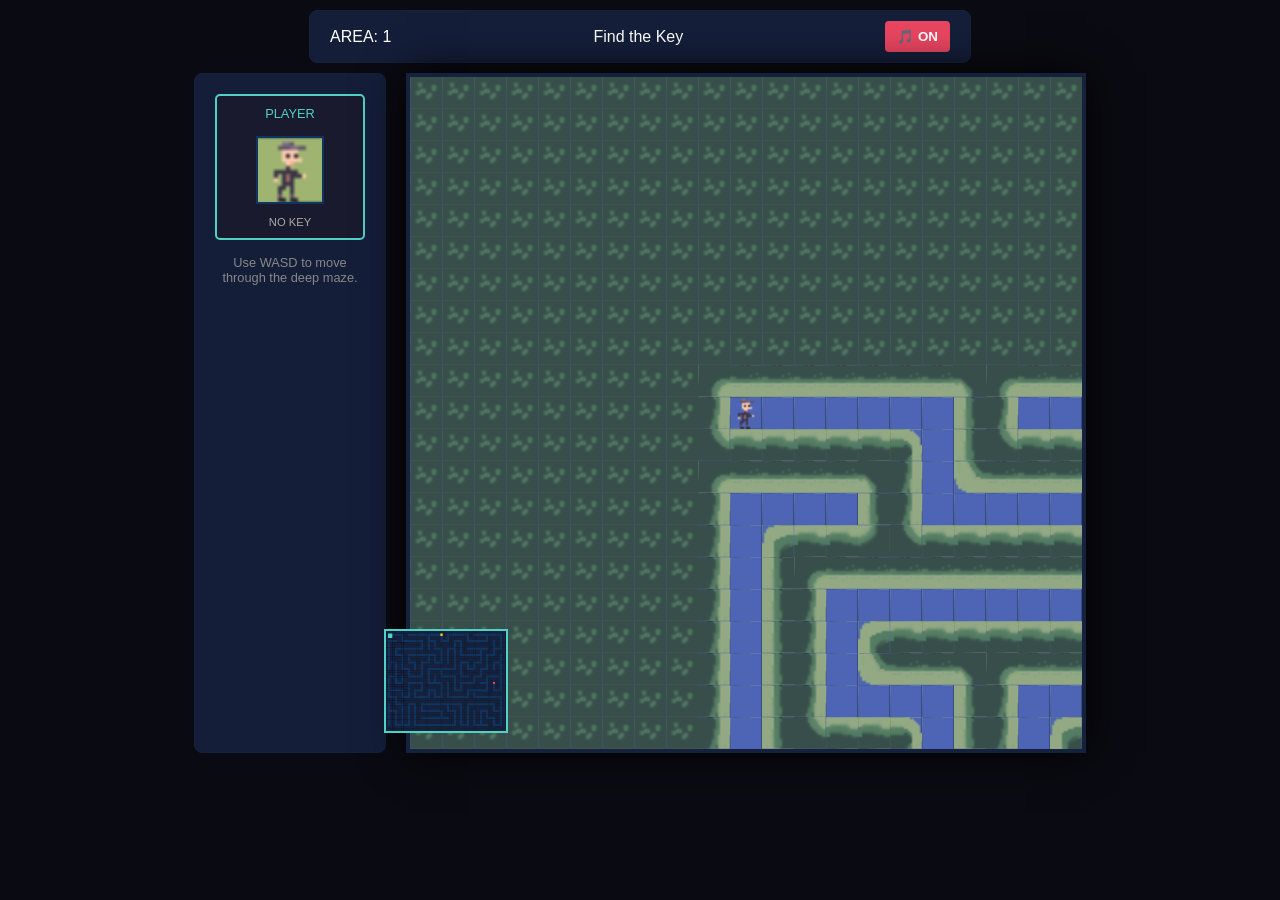
==== index.html @ c0e5c656 "Add files via upload" ====
<!DOCTYPE html>
<html lang="en">
<head>
    <meta charset="UTF-8">
    <meta name="viewport" content="width=device-width, initial-scale=1.0">
    <title>Maze Stalker: Character Status</title>
    <style>
        body { 
            background: #0a0a12; color: white; font-family: 'Segoe UI', sans-serif; 
            display: flex; flex-direction: column; align-items: center; margin: 0; overflow: hidden; 
        }
        #game-container { position: relative; margin-top: 10px; display: flex; gap: 20px; }
        
        /* Side Panel for Stats and Player Icon */
        .side-panel {
            display: flex; flex-direction: column; gap: 15px;
            background: rgba(22, 33, 62, 0.9); padding: 20px;
            border-radius: 8px; border: 1px solid #16213e; width: 150px;
        }

        .player-card {
            text-align: center; background: #1a1a2e; padding: 10px;
            border: 2px solid #4fd1c5; border-radius: 5px;
        }

        #playerIconCanvas {
            background: #9fb471; image-rendering: pixelated;
            border: 2px solid #0f3460; margin-top: 10px;
        }

        canvas#gameCanvas { 
            border: 4px solid #16213e; background-color: #000; 
            image-rendering: pixelated; box-shadow: 0 0 40px rgba(0,0,0,0.9); 
        }

        #minimap {
            position: absolute; bottom: 20px; left: 190px; /* Adjusted for side panel */
            width: 120px; height: 100px; border: 2px solid #4fd1c5;
            background: rgba(0,0,0,0.7); image-rendering: pixelated;
        }

        .ui-top { 
            margin-top: 10px; background: rgba(22, 33, 62, 0.9); padding: 10px 20px; 
            border-radius: 8px; text-align: center; border: 1px solid #16213e; width: 620px;
            display: flex; justify-content: space-between; align-items: center;
        }

        #overlay {
            display: none; position: fixed; top: 0; left: 0; width: 100%; height: 100%;
            background: rgba(0,0,0,0.9); flex-direction: column; justify-content: center;
            align-items: center; z-index: 10;
        }
        
        button {
            padding: 8px 12px; cursor: pointer; background: #e94560; color: white; 
            border: none; border-radius: 4px; font-weight: bold;
        }
    </style>
</head>
<body>

    <div id="overlay">
        <h1 style="color: #4fd1c5;">AREA CLEARED</h1>
        <button onclick="nextLevel()">Next Area</button>
    </div>

    <div class="ui-top">
        <div id="levelDisplay">AREA: 1</div>
        <div id="status">Find the Key</div>
        <button id="muteBtn" onclick="toggleMute()">🎵 ON</button>
    </div>

    <div id="game-container">
        <div class="side-panel">
            <div class="player-card">
                <div style="font-size: 0.8em; margin-bottom: 5px; color: #4fd1c5;">PLAYER</div>
                <canvas id="playerIconCanvas" width="64" height="64"></canvas>
                <div id="keyStatus" style="font-size: 0.7em; margin-top: 8px; color: #aaa;">NO KEY</div>
            </div>
            <div style="font-size: 0.8em; color: #888; text-align: center;">
                Use WASD to move through the deep maze.
            </div>
        </div>

        <canvas id="gameCanvas"></canvas>
        <canvas id="minimap"></canvas>
    </div>

<script>
const canvas = document.getElementById('gameCanvas');
const ctx = canvas.getContext('2d');
const miniCanvas = document.getElementById('minimap');
const mctx = miniCanvas.getContext('2d');
const pIconCanvas = document.getElementById('playerIconCanvas');
const pctx = pIconCanvas.getContext('2d');

// --- 1. SETTINGS ---
const RADIUS = 10; 
const VIEW_SIZE = (RADIUS * 2) + 1; 
const TILE_SIZE = 32; 
canvas.width = VIEW_SIZE * TILE_SIZE;
canvas.height = VIEW_SIZE * TILE_SIZE;

const TILE_MAP = {
    PATH: [4, 1], Wall: [0, 1], Key: [1, 4], Enemy: [2, 2],
    Gate: { Closed: [1, 1], Open: [1, 2] },
    Player: { Empty: [2, 0], Key: [2, 1] },
    Wall_TL: [4, 0], Wall_T: [2, 4], Wall_TR: [1, 3], Wall_L: [3, 0], Wall_R: [3, 1],
    Wall_BL: [3, 2], Wall_B: [3, 3], Wall_BR: [3, 4], Wall_ITL: [0, 3], Wall_ITR: [0, 4],
    Wall_IBL: [0, 2], Wall_IBR: [1, 0]
};

// --- 2. AUDIO ---
const bgMusic = new Audio('adventure_ST.mp3');
bgMusic.loop = true;
let isMuted = false, musicStarted = false;

function toggleMute() {
    isMuted = !isMuted; bgMusic.muted = isMuted;
    document.getElementById('muteBtn').innerText = isMuted ? "🔇 OFF" : "🎵 ON";
}

// --- 3. GAME STATE ---
const GRID_W = 55, GRID_H = 43;
let currentLevel = 1, maze, player, enemy, isGameOver = false;
const tileset = new Image();
tileset.src = 'tileset.png'; 
tileset.onload = initGame;

function initGame() {
    maze = generateComplexMaze(GRID_W, GRID_H);
    player = { x: 1, y: 1, hasKey: false };
    enemy = { x: GRID_W-2, y: 1, dirX: 0, dirY: 1 };
    isGameOver = false;
    document.getElementById('overlay').style.display = 'none';
    document.getElementById('levelDisplay').innerText = `AREA: ${currentLevel}`;
    document.getElementById('status').innerText = "Find the Key";
    updatePlayerUI();
    render();
}

function nextLevel() { currentLevel++; initGame(); }

// --- 4. NEW: PLAYER ICON UI LOGIC ---
function updatePlayerUI() {
    pctx.clearRect(0, 0, pIconCanvas.width, pIconCanvas.height);
    const coords = player.hasKey ? TILE_MAP.Player.Key : TILE_MAP.Player.Empty;
    const statusText = document.getElementById('keyStatus');
    
    // Draw enlarged player icon
    pctx.drawImage(tileset, coords[1]*16, coords[0]*16, 16, 16, 0, 0, 64, 64);
    
    if(player.hasKey) {
        statusText.innerText = "KEY CARRIED";
        statusText.style.color = "#f9d423";
    } else {
        statusText.innerText = "NO KEY";
        statusText.style.color = "#aaa";
    }
}

// --- 5. GENERATOR (Procedural 2-thick) ---
function generateComplexMaze(w, h) {
    let m = Array.from({ length: h }, () => Array(w).fill(1));
    let stack = [{x: 1, y: 1}]; m[1][1] = 0;
    while (stack.length > 0) {
        let curr = stack[stack.length - 1];
        let dirs = [{x:0,y:-3,sx:0,sy:-1},{x:0,y:3,sx:0,sy:1},{x:-3,y:0,sx:-1,sy:0},{x:3,y:0,sx:1,sy:0}];
        let neighbors = dirs.map(d => ({x:curr.x+d.x, y:curr.y+d.y, sx:d.sx, sy:d.sy}))
                            .filter(n => n.x > 0 && n.x < w-1 && n.y > 0 && n.y < h-1 && m[n.y][n.x] === 1);
        if (neighbors.length > 0) {
            let n = neighbors[Math.floor(Math.random() * neighbors.length)];
            m[n.y][n.x] = 0; m[curr.y+n.sy][curr.x+n.sx] = 0; m[curr.y+(n.sy*2)][curr.x+(n.sx*2)] = 0;
            stack.push(n);
        } else stack.pop();
    }
    // Breadth-First Search for Furthest Gate
    let dists = Array.from({ length: h }, () => Array(w).fill(-1));
    let q = [{x: 1, y: 1, d: 0}]; dists[1][1] = 0;
    let maxD = 0, furthest = {x:1, y:1};
    while (q.length > 0) {
        let {x, y, d} = q.shift();
        if (d > maxD) { maxD = d; furthest = {x, y}; }
        for (let v of [{x:1,y:0},{x:-1,y:0},{x:0,y:1},{x:0,y:-1}]) {
            let nx = x + v.x, ny = y + v.y;
            if (ny >= 0 && ny < h && nx >= 0 && nx < w && m[ny][nx] === 0 && dists[ny][nx] === -1) {
                dists[ny][nx] = d + 1; q.push({x: nx, y: ny, d: d + 1});
            }
        }
    }
    m[furthest.y][furthest.x] = 2; // Gate
    let p = [];
    for(let y=1; y<h-1; y++) for(let x=1; x<w-1; x++) if(m[y][x]===0 && !(x===1 && y===1)) p.push({x,y});
    let kp = p[Math.floor(Math.random() * p.length)];
    m[kp.y][kp.x] = 3; // Key
    return m;
}

// --- 6. CORE RENDER ---
function render() {
    ctx.fillStyle = "#000";
    ctx.fillRect(0, 0, canvas.width, canvas.height);
    let startX = player.x - RADIUS, startY = player.y - RADIUS;

    for (let row = 0; row < VIEW_SIZE; row++) {
        for (let col = 0; col < VIEW_SIZE; col++) {
            let mapX = startX + col, mapY = startY + row;
            drawTile(TILE_MAP.PATH, col, row);
            if (mapX >= 0 && mapX < GRID_W && mapY >= 0 && mapY < GRID_H) {
                const val = maze[mapY][mapX];
                if (val === 1) drawTile(getWallTile(mapX, mapY), col, row);
                else if (val === 2) drawTile(TILE_MAP.Gate.Closed, col, row);
                else if (val === 3) drawTile(TILE_MAP.Key, col, row);
                else if (val === 4) drawTile(TILE_MAP.Gate.Open, col, row);
                if (enemy.x === mapX && enemy.y === mapY) drawTile(TILE_MAP.Enemy, col, row);
            } else drawTile(TILE_MAP.Wall, col, row);
        }
    }
    drawTile(player.hasKey ? TILE_MAP.Player.Key : TILE_MAP.Player.Empty, RADIUS, RADIUS);
    drawMinimap();
}

function drawMinimap() {
    mctx.clearRect(0, 0, miniCanvas.width, miniCanvas.height);
    let sw = miniCanvas.width / GRID_W, sh = miniCanvas.height / GRID_H;
    for(let y=0; y<GRID_H; y++) {
        for(let x=0; x<GRID_W; x++) {
            if(maze[y][x] === 1) mctx.fillStyle = "#16213e";
            else if(maze[y][x] === 2) mctx.fillStyle = "#e94560";
            else if(maze[y][x] === 3) mctx.fillStyle = "#f9d423";
            else mctx.fillStyle = "#0f3460";
            mctx.fillRect(x*sw, y*sh, sw, sh);
        }
    }
    mctx.fillStyle = "#4fd1c5";
    mctx.fillRect(player.x*sw, player.y*sh, sw*2, sh*2);
}

function drawTile(coords, sx, sy) {
    ctx.drawImage(tileset, coords[1]*16, coords[0]*16, 16, 16, sx*TILE_SIZE, sy*TILE_SIZE, TILE_SIZE, TILE_SIZE);
}

function getWallTile(x, y) {
    const isA = (tx, ty) => (tx >= 0 && tx < GRID_W && ty >= 0 && ty < GRID_H) ? maze[ty][tx] !== 1 : false;
    const N = isA(x, y-1), S = isA(x, y+1), W = isA(x-1, y), E = isA(x+1, y);
    const NW = isA(x-1, y-1), NE = isA(x+1, y-1), SW = isA(x-1, y+1), SE = isA(x+1, y+1);
    if (N && W && NW) return TILE_MAP.Wall_TL; if (N && E && NE) return TILE_MAP.Wall_TR;
    if (S && W && SW) return TILE_MAP.Wall_BL; if (S && E && SE) return TILE_MAP.Wall_BR;
    if (N) return TILE_MAP.Wall_T; if (S) return TILE_MAP.Wall_B;
    if (W) return TILE_MAP.Wall_L; if (E) return TILE_MAP.Wall_R;
    if (!N && !E && NE) return TILE_MAP.Wall_IBL; if (!N && !W && NW) return TILE_MAP.Wall_IBR; 
    if (!S && !E && SE) return TILE_MAP.Wall_ITL; if (!S && !W && SW) return TILE_MAP.Wall_ITR; 
    return TILE_MAP.Wall;
}

// --- 7. GAMEPLAY ---
window.addEventListener('keydown', (e) => {
    if (isGameOver) return;
    if (!musicStarted) { bgMusic.play(); musicStarted = true; }
    let nx = player.x, ny = player.y;
    const k = e.key.toLowerCase();
    if (k === 'w') ny--; else if (k === 's') ny++; else if (k === 'a') nx--; else if (k === 'd') nx++;
    if (ny < 0 || ny >= GRID_H || nx < 0 || nx >= GRID_W) return;
    const target = maze[ny][nx];
    if (target === 2 && player.hasKey) {
        maze[ny][nx] = 4; player.hasKey = false;
        isGameOver = true;
        document.getElementById('overlay').style.display = 'flex';
        updatePlayerUI();
    } else if (target !== 1 && target !== 2) {
        if (target === 3) { 
            player.hasKey = true; maze[ny][nx] = 0; 
            document.getElementById('status').innerText = "Key Obtained!";
            updatePlayerUI();
        }
        player.x = nx; player.y = ny;
        updateAI();
        if (player.x === enemy.x && player.y === enemy.y) location.reload();
        render();
    }
});

function updateAI() {
    let dx = player.x - enemy.x, dy = player.y - enemy.y;
    if (Math.random() < 0.3) {
        let mx = Math.sign(dx), my = Math.sign(dy);
        if (Math.abs(dx) > Math.abs(dy)) { if (maze[enemy.y][enemy.x + mx] === 0) enemy.x += mx; }
        else { if (maze[enemy.y + my][enemy.x] === 0) enemy.y += my; }
    }
}
</script>
</body>
</html>
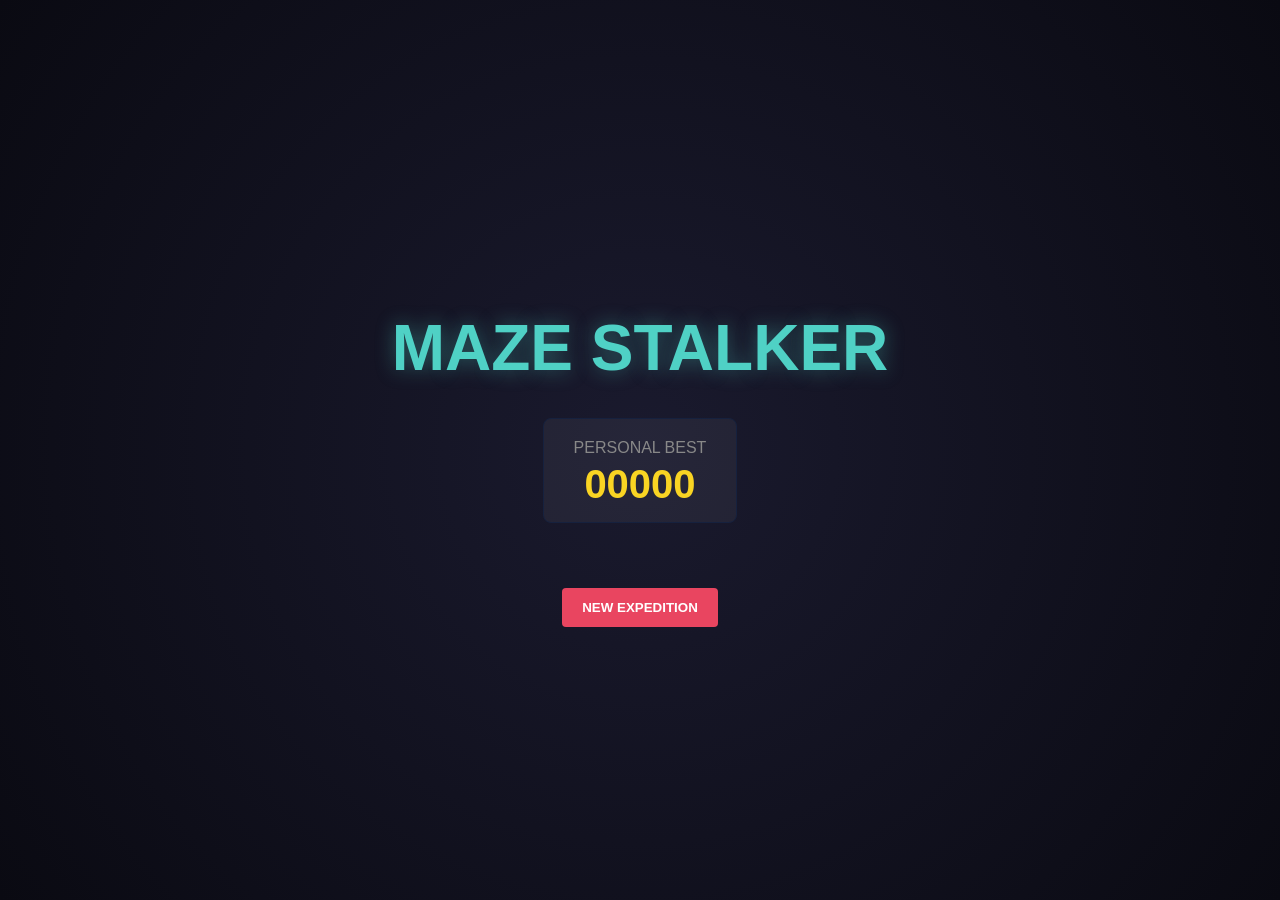
==== commit c75cfcef: "Add files via upload" ====
--- a/index.html
+++ b/index.html
@@ -3,90 +3,128 @@
 <head>
     <meta charset="UTF-8">
     <meta name="viewport" content="width=device-width, initial-scale=1.0">
-    <title>Maze Stalker: Character Status</title>
+    <title>Maze Stalker: The Expedition</title>
     <style>
         body { 
             background: #0a0a12; color: white; font-family: 'Segoe UI', sans-serif; 
             display: flex; flex-direction: column; align-items: center; margin: 0; overflow: hidden; 
         }
-        #game-container { position: relative; margin-top: 10px; display: flex; gap: 20px; }
+
+        /* Home & Overlay Styles */
+        .screen {
+            position: fixed; top: 0; left: 0; width: 100%; height: 100%;
+            background: radial-gradient(circle, #1a1a2e 0%, #0a0a12 100%);
+            display: flex; flex-direction: column; justify-content: center;
+            align-items: center; z-index: 20; text-align: center;
+        }
+
+        #game-interface { display: none; flex-direction: column; align-items: center; }
+
+        #game-container { position: relative; margin-top: 10px; display: flex; gap: 20px; align-items: flex-start; }
         
-        /* Side Panel for Stats and Player Icon */
         .side-panel {
             display: flex; flex-direction: column; gap: 15px;
-            background: rgba(22, 33, 62, 0.9); padding: 20px;
-            border-radius: 8px; border: 1px solid #16213e; width: 150px;
-        }
-
-        .player-card {
+            background: rgba(22, 33, 62, 0.95); padding: 20px;
+            border-radius: 8px; border: 1px solid #16213e; width: 160px;
+            box-shadow: 0 4px 15px rgba(0,0,0,0.5);
+        }
+
+        .panel-section {
             text-align: center; background: #1a1a2e; padding: 10px;
-            border: 2px solid #4fd1c5; border-radius: 5px;
-        }
+            border: 1px solid #0f3460; border-radius: 5px;
+        }
+
+        .section-label { font-size: 0.7em; color: #4fd1c5; letter-spacing: 1px; margin-bottom: 5px; font-weight: bold; }
 
         #playerIconCanvas {
             background: #9fb471; image-rendering: pixelated;
-            border: 2px solid #0f3460; margin-top: 10px;
-        }
-
-        canvas#gameCanvas { 
-            border: 4px solid #16213e; background-color: #000; 
-            image-rendering: pixelated; box-shadow: 0 0 40px rgba(0,0,0,0.9); 
-        }
-
-        #minimap {
-            position: absolute; bottom: 20px; left: 190px; /* Adjusted for side panel */
-            width: 120px; height: 100px; border: 2px solid #4fd1c5;
-            background: rgba(0,0,0,0.7); image-rendering: pixelated;
-        }
+            border: 2px solid #0f3460; border-radius: 3px;
+        }
+
+        #minimap { width: 140px; height: 110px; background: #000; border: 1px solid #4fd1c5; image-rendering: pixelated; display: block; }
+
+        canvas#gameCanvas { border: 4px solid #16213e; background-color: #000; image-rendering: pixelated; box-shadow: 0 0 40px rgba(0,0,0,1); }
 
         .ui-top { 
             margin-top: 10px; background: rgba(22, 33, 62, 0.9); padding: 10px 20px; 
-            border-radius: 8px; text-align: center; border: 1px solid #16213e; width: 620px;
+            border-radius: 8px; border: 1px solid #16213e; width: 850px;
             display: flex; justify-content: space-between; align-items: center;
         }
 
-        #overlay {
-            display: none; position: fixed; top: 0; left: 0; width: 100%; height: 100%;
-            background: rgba(0,0,0,0.9); flex-direction: column; justify-content: center;
-            align-items: center; z-index: 10;
-        }
-        
         button {
-            padding: 8px 12px; cursor: pointer; background: #e94560; color: white; 
-            border: none; border-radius: 4px; font-weight: bold;
-        }
+            padding: 12px 20px; cursor: pointer; background: #e94560; color: white; 
+            border: none; border-radius: 4px; font-weight: bold; transition: 0.2s; margin: 5px;
+        }
+        button:hover { background: #ff5d78; transform: scale(1.05); }
+        .btn-secondary { background: #0f3460; }
+
+        h1 { font-size: 4em; margin-bottom: 0.2em; color: #4fd1c5; text-shadow: 0 0 20px rgba(79, 209, 197, 0.4); }
+        .score-box { background: rgba(255,255,255,0.05); padding: 15px 30px; border-radius: 8px; margin: 20px; border: 1px solid #16213e; }
     </style>
 </head>
 <body>
 
-    <div id="overlay">
-        <h1 style="color: #4fd1c5;">AREA CLEARED</h1>
-        <button onclick="nextLevel()">Next Area</button>
+    <div id="homeScreen" class="screen">
+        <h1>MAZE STALKER</h1>
+        <div class="score-box">
+            <p style="margin: 5px 0; color: #888;">PERSONAL BEST</p>
+            <h2 id="bestScoreText" style="margin: 0; font-size: 2.5em; color: #f9d423;">00000</h2>
+        </div>
+        <div id="continueInfo" style="margin-bottom: 20px; color: #4fd1c5; height: 20px;"></div>
+        <div style="display: flex; gap: 10px;">
+            <button onclick="startNewGame()">NEW EXPEDITION</button>
+            <button id="continueBtn" class="btn-secondary" onclick="continueGame()" style="display: none;">CONTINUE RUN</button>
+        </div>
     </div>
 
-    <div class="ui-top">
-        <div id="levelDisplay">AREA: 1</div>
-        <div id="status">Find the Key</div>
-        <button id="muteBtn" onclick="toggleMute()">🎵 ON</button>
+    <div id="winOverlay" class="screen" style="display: none; background: rgba(0,0,0,0.9);">
+        <h1 style="color: #4fd1c5; font-size: 3em;">AREA CLEARED</h1>
+        <p id="scoreBreakdown" style="font-size: 1.2em; line-height: 1.6;"></p>
+        <div style="margin-top: 20px;">
+            <button onclick="nextLevel()">DESCEND DEEPER</button>
+            <button class="btn-secondary" onclick="saveAndExit()">SAVE & EXIT</button>
+        </div>
     </div>
 
-    <div id="game-container">
-        <div class="side-panel">
-            <div class="player-card">
-                <div style="font-size: 0.8em; margin-bottom: 5px; color: #4fd1c5;">PLAYER</div>
-                <canvas id="playerIconCanvas" width="64" height="64"></canvas>
-                <div id="keyStatus" style="font-size: 0.7em; margin-top: 8px; color: #aaa;">NO KEY</div>
+    <div id="deathOverlay" class="screen" style="display: none; background: rgba(0,0,0,0.95);">
+        <h1 style="color: #e94560; font-size: 3em;">ELIMINATED</h1>
+        <p style="color: #aaa;">Your progress has been reset.</p>
+        <button onclick="showHomeScreen()">RETURN TO MENU</button>
+    </div>
+
+    <div id="game-interface">
+        <div class="ui-top">
+            <div id="levelDisplay">FLOOR: 1</div>
+            <div id="timerDisplay">TIME: 05:00</div>
+            <div id="scoreDisplay">SCORE: 00000</div>
+            <button id="muteBtn" onclick="toggleMute()">🎵 Audio: ON</button>
+        </div>
+
+        <div id="game-container">
+            <div class="side-panel">
+                <div class="panel-section">
+                    <div class="section-label">CHARACTER</div>
+                    <canvas id="playerIconCanvas" width="64" height="64"></canvas>
+                    <div id="keyStatus" style="font-size: 0.7em; margin-top: 8px; color: #aaa;">UNARMED</div>
+                </div>
+
+                <div class="panel-section">
+                    <div class="section-label">RADAR</div>
+                    <canvas id="minimap" width="140" height="110"></canvas>
+                </div>
+                
+                <div class="panel-section">
+                    <div class="section-label">STATUS</div>
+                    <div id="status" style="font-size: 0.6em; color: #888;">Secure the key.</div>
+                </div>
             </div>
-            <div style="font-size: 0.8em; color: #888; text-align: center;">
-                Use WASD to move through the deep maze.
-            </div>
+
+            <canvas id="gameCanvas"></canvas>
         </div>
-
-        <canvas id="gameCanvas"></canvas>
-        <canvas id="minimap"></canvas>
     </div>
 
 <script>
+// --- CORE REFS ---
 const canvas = document.getElementById('gameCanvas');
 const ctx = canvas.getContext('2d');
 const miniCanvas = document.getElementById('minimap');
@@ -94,7 +132,7 @@
 const pIconCanvas = document.getElementById('playerIconCanvas');
 const pctx = pIconCanvas.getContext('2d');
 
-// --- 1. SETTINGS ---
+// --- 1. CONFIG (UNCHANGED) ---
 const RADIUS = 10; 
 const VIEW_SIZE = (RADIUS * 2) + 1; 
 const TILE_SIZE = 32; 
@@ -110,71 +148,170 @@
     Wall_IBL: [0, 2], Wall_IBR: [1, 0]
 };
 
-// --- 2. AUDIO ---
+// --- 2. AUDIO & PERSISTENT STATE ---
 const bgMusic = new Audio('adventure_ST.mp3');
 bgMusic.loop = true;
 let isMuted = false, musicStarted = false;
 
-function toggleMute() {
-    isMuted = !isMuted; bgMusic.muted = isMuted;
-    document.getElementById('muteBtn').innerText = isMuted ? "🔇 OFF" : "🎵 ON";
-}
-
-// --- 3. GAME STATE ---
+let currentLevel = 1;
+let totalScore = 0;
+let levelTime = 300;
+let timerInterval = null;
+
 const GRID_W = 55, GRID_H = 43;
-let currentLevel = 1, maze, player, enemy, isGameOver = false;
+let maze, player, enemy, isGameOver = true;
 const tileset = new Image();
 tileset.src = 'tileset.png'; 
-tileset.onload = initGame;
-
+
+tileset.onload = () => {
+    showHomeScreen();
+};
+
+// --- 3. ONBOARDING & STORAGE LOGIC ---
+function showHomeScreen() {
+    isGameOver = true;
+    clearInterval(timerInterval);
+    document.getElementById('homeScreen').style.display = 'flex';
+    document.getElementById('game-interface').style.display = 'none';
+    document.getElementById('winOverlay').style.display = 'none';
+    document.getElementById('deathOverlay').style.display = 'none';
+
+    // Top Score
+    const best = localStorage.getItem('maze_stalker_best') || 0;
+    document.getElementById('bestScoreText').innerText = best.toString().padStart(5, '0');
+
+    // Continue Check
+    const saved = localStorage.getItem('maze_stalker_save');
+    if (saved) {
+        const data = JSON.parse(saved);
+        document.getElementById('continueBtn').style.display = 'block';
+        document.getElementById('continueInfo').innerText = `Active Run: Floor ${data.level} | Score ${data.score}`;
+    } else {
+        document.getElementById('continueBtn').style.display = 'none';
+        document.getElementById('continueInfo').innerText = "";
+    }
+}
+
+function startNewGame() {
+    localStorage.removeItem('maze_stalker_save');
+    currentLevel = 1;
+    totalScore = 0;
+    initGame();
+}
+
+function continueGame() {
+    const saved = JSON.parse(localStorage.getItem('maze_stalker_save'));
+    currentLevel = saved.level;
+    totalScore = saved.score;
+    initGame();
+}
+
+function saveAndExit() {
+    // Save progress
+    localStorage.setItem('maze_stalker_save', JSON.stringify({
+        level: currentLevel,
+        score: totalScore
+    }));
+    showHomeScreen();
+}
+
+// --- 4. GAME CORE ---
 function initGame() {
+    clearInterval(timerInterval);
+    document.getElementById('homeScreen').style.display = 'none';
+    document.getElementById('winOverlay').style.display = 'none';
+    document.getElementById('deathOverlay').style.display = 'none';
+    document.getElementById('game-interface').style.display = 'flex';
+
     maze = generateComplexMaze(GRID_W, GRID_H);
     player = { x: 1, y: 1, hasKey: false };
     enemy = { x: GRID_W-2, y: 1, dirX: 0, dirY: 1 };
     isGameOver = false;
-    document.getElementById('overlay').style.display = 'none';
-    document.getElementById('levelDisplay').innerText = `AREA: ${currentLevel}`;
-    document.getElementById('status').innerText = "Find the Key";
+    levelTime = 300;
+    
+    document.getElementById('levelDisplay').innerText = `FLOOR: ${currentLevel}`;
+    document.getElementById('scoreDisplay').innerText = `SCORE: ${totalScore.toString().padStart(5, '0')}`;
+    document.getElementById('status').innerText = "Secure the key.";
+    
+    startTimer();
     updatePlayerUI();
     render();
 }
 
-function nextLevel() { currentLevel++; initGame(); }
-
-// --- 4. NEW: PLAYER ICON UI LOGIC ---
+function startTimer() {
+    timerInterval = setInterval(() => {
+        if (isGameOver) return;
+        levelTime--;
+        const mins = Math.floor(levelTime / 60);
+        const secs = levelTime % 60;
+        document.getElementById('timerDisplay').innerText = `TIME: ${mins.toString().padStart(2, '0')}:${secs.toString().padStart(2, '0')}`;
+        
+        if (levelTime <= 0) handleDeath();
+    }, 1000);
+}
+
+function nextLevel() { 
+    currentLevel++; 
+    // Auto-save progress so they can continue if they crash or exit next floor
+    localStorage.setItem('maze_stalker_save', JSON.stringify({
+        level: currentLevel,
+        score: totalScore
+    }));
+    initGame(); 
+}
+
+function handleDeath() {
+    isGameOver = true;
+    clearInterval(timerInterval);
+    
+    // Check for high score
+    const best = localStorage.getItem('maze_stalker_best') || 0;
+    if (totalScore > best) localStorage.setItem('maze_stalker_best', totalScore);
+    
+    // Wipe run save
+    localStorage.removeItem('maze_stalker_save');
+    document.getElementById('deathOverlay').style.display = 'flex';
+}
+
+function handleWin() {
+    isGameOver = true;
+    clearInterval(timerInterval);
+    
+    const timeBonus = levelTime * 10;
+    const floorScore = 1000 + timeBonus;
+    totalScore += floorScore;
+    
+    document.getElementById('scoreBreakdown').innerHTML = `Floor Bonus: <span class="stat-value">1000</span><br>Speed Bonus: <span class="stat-value">${timeBonus}</span><br>Current Run Score: <span class="stat-value">${totalScore}</span>`;
+    document.getElementById('winOverlay').style.display = 'flex';
+}
+
+// --- 5. TILESET LOGIC (UNCHANGED) ---
 function updatePlayerUI() {
-    pctx.clearRect(0, 0, pIconCanvas.width, pIconCanvas.height);
+    pctx.fillStyle = "#9fb471";
+    pctx.fillRect(0,0,64,64);
     const coords = player.hasKey ? TILE_MAP.Player.Key : TILE_MAP.Player.Empty;
+    pctx.drawImage(tileset, coords[1]*16, coords[0]*16, 16, 16, 0, 0, 64, 64);
     const statusText = document.getElementById('keyStatus');
-    
-    // Draw enlarged player icon
-    pctx.drawImage(tileset, coords[1]*16, coords[0]*16, 16, 16, 0, 0, 64, 64);
-    
-    if(player.hasKey) {
-        statusText.innerText = "KEY CARRIED";
-        statusText.style.color = "#f9d423";
-    } else {
-        statusText.innerText = "NO KEY";
-        statusText.style.color = "#aaa";
-    }
-}
-
-// --- 5. GENERATOR (Procedural 2-thick) ---
+    statusText.innerText = player.hasKey ? "KEY ACQUIRED" : "UNARMED";
+    statusText.style.color = player.hasKey ? "#f9d423" : "#aaa";
+}
+
 function generateComplexMaze(w, h) {
     let m = Array.from({ length: h }, () => Array(w).fill(1));
     let stack = [{x: 1, y: 1}]; m[1][1] = 0;
     while (stack.length > 0) {
         let curr = stack[stack.length - 1];
-        let dirs = [{x:0,y:-3,sx:0,sy:-1},{x:0,y:3,sx:0,sy:1},{x:-3,y:0,sx:-1,sy:0},{x:3,y:0,sx:1,sy:0}];
-        let neighbors = dirs.map(d => ({x:curr.x+d.x, y:curr.y+d.y, sx:d.sx, sy:d.sy}))
-                            .filter(n => n.x > 0 && n.x < w-1 && n.y > 0 && n.y < h-1 && m[n.y][n.x] === 1);
-        if (neighbors.length > 0) {
-            let n = neighbors[Math.floor(Math.random() * neighbors.length)];
-            m[n.y][n.x] = 0; m[curr.y+n.sy][curr.x+n.sx] = 0; m[curr.y+(n.sy*2)][curr.x+(n.sx*2)] = 0;
-            stack.push(n);
-        } else stack.pop();
-    }
-    // Breadth-First Search for Furthest Gate
+        let dirs = [{x:0,y:-3,sx:0,sy:-1},{x:0,y:3,sx:0,sy:1},{x:-3,y:0,sx:-1,sy:0},{x:3,y:0,sx:1,sy:0}].sort(() => Math.random() - 0.5);
+        let found = false;
+        for(let d of dirs) {
+            let nx = curr.x + d.x, ny = curr.y + d.y;
+            if (nx > 0 && nx < w-1 && ny > 0 && ny < h-1 && m[ny][nx] === 1) {
+                m[ny][nx] = 0; m[curr.y+d.sy][curr.x+d.sx] = 0; m[curr.y+(d.sy*2)][curr.x+(d.sx*2)] = 0;
+                stack.push({x: nx, y: ny}); found = true; break;
+            }
+        }
+        if (!found) stack.pop();
+    }
     let dists = Array.from({ length: h }, () => Array(w).fill(-1));
     let q = [{x: 1, y: 1, d: 0}]; dists[1][1] = 0;
     let maxD = 0, furthest = {x:1, y:1};
@@ -188,20 +325,17 @@
             }
         }
     }
-    m[furthest.y][furthest.x] = 2; // Gate
+    m[furthest.y][furthest.x] = 2;
     let p = [];
     for(let y=1; y<h-1; y++) for(let x=1; x<w-1; x++) if(m[y][x]===0 && !(x===1 && y===1)) p.push({x,y});
     let kp = p[Math.floor(Math.random() * p.length)];
-    m[kp.y][kp.x] = 3; // Key
+    m[kp.y][kp.x] = 3;
     return m;
 }
 
-// --- 6. CORE RENDER ---
 function render() {
-    ctx.fillStyle = "#000";
-    ctx.fillRect(0, 0, canvas.width, canvas.height);
+    ctx.fillStyle = "#000"; ctx.fillRect(0, 0, canvas.width, canvas.height);
     let startX = player.x - RADIUS, startY = player.y - RADIUS;
-
     for (let row = 0; row < VIEW_SIZE; row++) {
         for (let col = 0; col < VIEW_SIZE; col++) {
             let mapX = startX + col, mapY = startY + row;
@@ -221,19 +355,18 @@
 }
 
 function drawMinimap() {
-    mctx.clearRect(0, 0, miniCanvas.width, miniCanvas.height);
+    mctx.fillStyle = "#000"; mctx.fillRect(0, 0, miniCanvas.width, miniCanvas.height);
     let sw = miniCanvas.width / GRID_W, sh = miniCanvas.height / GRID_H;
     for(let y=0; y<GRID_H; y++) {
         for(let x=0; x<GRID_W; x++) {
             if(maze[y][x] === 1) mctx.fillStyle = "#16213e";
             else if(maze[y][x] === 2) mctx.fillStyle = "#e94560";
             else if(maze[y][x] === 3) mctx.fillStyle = "#f9d423";
-            else mctx.fillStyle = "#0f3460";
+            else mctx.fillStyle = "#222";
             mctx.fillRect(x*sw, y*sh, sw, sh);
         }
     }
-    mctx.fillStyle = "#4fd1c5";
-    mctx.fillRect(player.x*sw, player.y*sh, sw*2, sh*2);
+    mctx.fillStyle = "#4fd1c5"; mctx.fillRect(player.x*sw, player.y*sh, sw*2, sh*2);
 }
 
 function drawTile(coords, sx, sy) {
@@ -253,41 +386,50 @@
     return TILE_MAP.Wall;
 }
 
-// --- 7. GAMEPLAY ---
+// --- 6. INPUT ---
 window.addEventListener('keydown', (e) => {
     if (isGameOver) return;
     if (!musicStarted) { bgMusic.play(); musicStarted = true; }
     let nx = player.x, ny = player.y;
     const k = e.key.toLowerCase();
-    if (k === 'w') ny--; else if (k === 's') ny++; else if (k === 'a') nx--; else if (k === 'd') nx++;
+    if (k === 'w' || e.key === 'ArrowUp') ny--; 
+    else if (k === 's' || e.key === 'ArrowDown') ny++; 
+    else if (k === 'a' || e.key === 'ArrowLeft') nx--; 
+    else if (k === 'd' || e.key === 'ArrowRight') nx++;
+    
     if (ny < 0 || ny >= GRID_H || nx < 0 || nx >= GRID_W) return;
     const target = maze[ny][nx];
+    
     if (target === 2 && player.hasKey) {
         maze[ny][nx] = 4; player.hasKey = false;
-        isGameOver = true;
-        document.getElementById('overlay').style.display = 'flex';
+        handleWin();
         updatePlayerUI();
     } else if (target !== 1 && target !== 2) {
         if (target === 3) { 
             player.hasKey = true; maze[ny][nx] = 0; 
-            document.getElementById('status').innerText = "Key Obtained!";
+            document.getElementById('status').innerText = "Reach the Gate";
             updatePlayerUI();
         }
         player.x = nx; player.y = ny;
         updateAI();
-        if (player.x === enemy.x && player.y === enemy.y) location.reload();
+        if (player.x === enemy.x && player.y === enemy.y) handleDeath();
         render();
     }
 });
 
 function updateAI() {
     let dx = player.x - enemy.x, dy = player.y - enemy.y;
-    if (Math.random() < 0.3) {
+    if (Math.random() < 0.4) {
         let mx = Math.sign(dx), my = Math.sign(dy);
         if (Math.abs(dx) > Math.abs(dy)) { if (maze[enemy.y][enemy.x + mx] === 0) enemy.x += mx; }
         else { if (maze[enemy.y + my][enemy.x] === 0) enemy.y += my; }
     }
 }
+
+function toggleMute() {
+    isMuted = !isMuted; bgMusic.muted = isMuted;
+    document.getElementById('muteBtn').innerText = isMuted ? "🔇 Audio: OFF" : "🎵 Audio: ON";
+}
 </script>
 </body>
 </html>
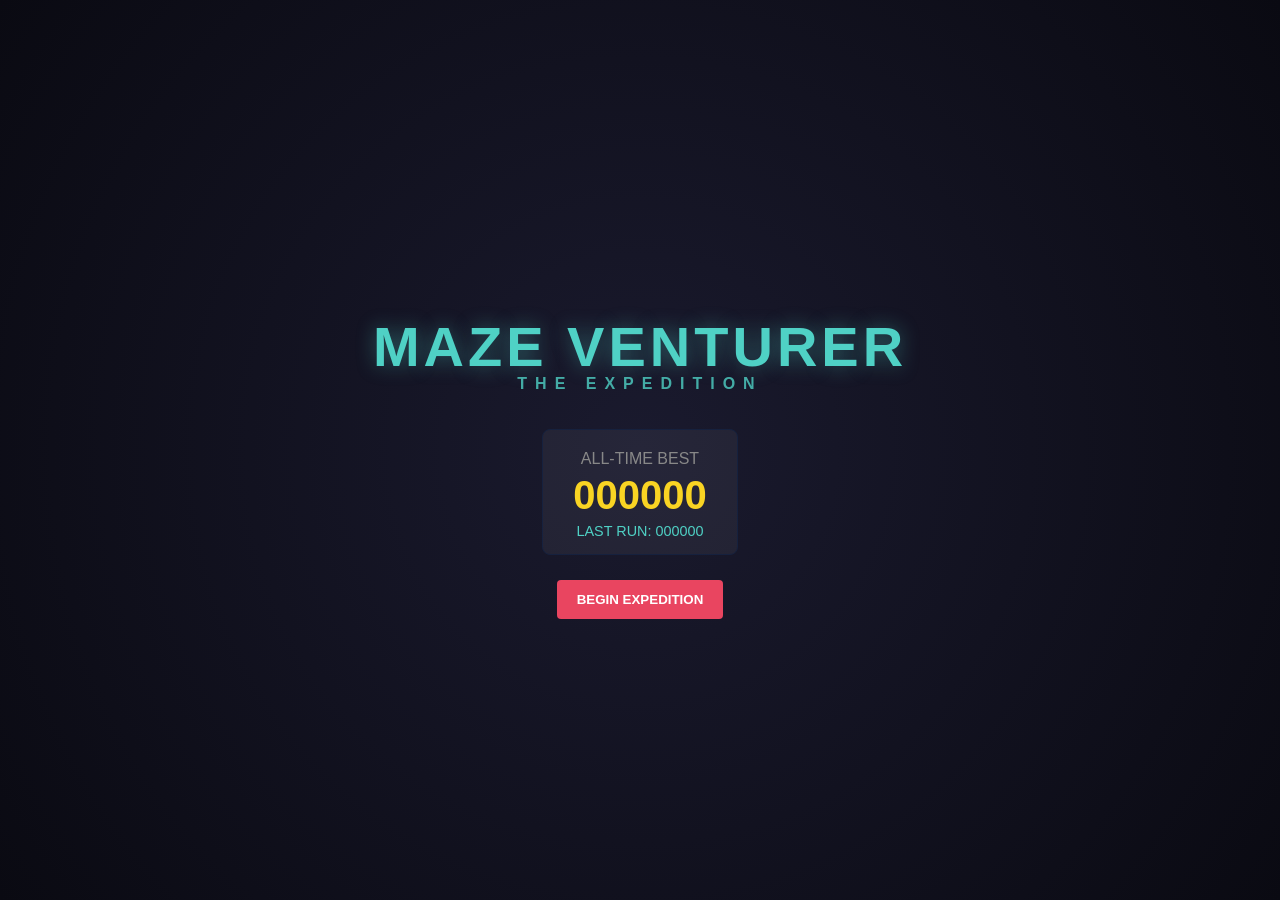
==== commit 3c7ded3b: "Add files via upload" ====
--- a/index.html
+++ b/index.html
@@ -3,433 +3,53 @@
 <head>
     <meta charset="UTF-8">
     <meta name="viewport" content="width=device-width, initial-scale=1.0">
-    <title>Maze Stalker: The Expedition</title>
-    <style>
-        body { 
-            background: #0a0a12; color: white; font-family: 'Segoe UI', sans-serif; 
-            display: flex; flex-direction: column; align-items: center; margin: 0; overflow: hidden; 
-        }
-
-        /* Home & Overlay Styles */
-        .screen {
-            position: fixed; top: 0; left: 0; width: 100%; height: 100%;
-            background: radial-gradient(circle, #1a1a2e 0%, #0a0a12 100%);
-            display: flex; flex-direction: column; justify-content: center;
-            align-items: center; z-index: 20; text-align: center;
-        }
-
-        #game-interface { display: none; flex-direction: column; align-items: center; }
-
-        #game-container { position: relative; margin-top: 10px; display: flex; gap: 20px; align-items: flex-start; }
-        
-        .side-panel {
-            display: flex; flex-direction: column; gap: 15px;
-            background: rgba(22, 33, 62, 0.95); padding: 20px;
-            border-radius: 8px; border: 1px solid #16213e; width: 160px;
-            box-shadow: 0 4px 15px rgba(0,0,0,0.5);
-        }
-
-        .panel-section {
-            text-align: center; background: #1a1a2e; padding: 10px;
-            border: 1px solid #0f3460; border-radius: 5px;
-        }
-
-        .section-label { font-size: 0.7em; color: #4fd1c5; letter-spacing: 1px; margin-bottom: 5px; font-weight: bold; }
-
-        #playerIconCanvas {
-            background: #9fb471; image-rendering: pixelated;
-            border: 2px solid #0f3460; border-radius: 3px;
-        }
-
-        #minimap { width: 140px; height: 110px; background: #000; border: 1px solid #4fd1c5; image-rendering: pixelated; display: block; }
-
-        canvas#gameCanvas { border: 4px solid #16213e; background-color: #000; image-rendering: pixelated; box-shadow: 0 0 40px rgba(0,0,0,1); }
-
-        .ui-top { 
-            margin-top: 10px; background: rgba(22, 33, 62, 0.9); padding: 10px 20px; 
-            border-radius: 8px; border: 1px solid #16213e; width: 850px;
-            display: flex; justify-content: space-between; align-items: center;
-        }
-
-        button {
-            padding: 12px 20px; cursor: pointer; background: #e94560; color: white; 
-            border: none; border-radius: 4px; font-weight: bold; transition: 0.2s; margin: 5px;
-        }
-        button:hover { background: #ff5d78; transform: scale(1.05); }
-        .btn-secondary { background: #0f3460; }
-
-        h1 { font-size: 4em; margin-bottom: 0.2em; color: #4fd1c5; text-shadow: 0 0 20px rgba(79, 209, 197, 0.4); }
-        .score-box { background: rgba(255,255,255,0.05); padding: 15px 30px; border-radius: 8px; margin: 20px; border: 1px solid #16213e; }
-    </style>
+    <title>Maze Venturer: The Expedition</title>
+    <link rel="stylesheet" href="style.css">
 </head>
 <body>
 
     <div id="homeScreen" class="screen">
-        <h1>MAZE STALKER</h1>
-        <div class="score-box">
-            <p style="margin: 5px 0; color: #888;">PERSONAL BEST</p>
-            <h2 id="bestScoreText" style="margin: 0; font-size: 2.5em; color: #f9d423;">00000</h2>
+        <h1 style="letter-spacing: 4px;">MAZE VENTURER</h1>
+        <p style="color: #4fd1c5; margin-top: -15px; letter-spacing: 8px; font-weight: bold; opacity: 0.8;">THE EXPEDITION</p>
+        
+        <div style="background: rgba(255,255,255,0.05); padding: 15px 30px; border-radius: 8px; margin: 20px; border: 1px solid #16213e;">
+            <p style="margin: 5px 0; color: #888;">ALL-TIME BEST</p>
+            <h2 id="bestScoreText" style="margin: 0; font-size: 2.5em; color: #f9d423;">000000</h2>
+            <div id="lastRunDisplay" style="color: #4fd1c5; font-size: 0.9em; margin-top: 5px;">LAST RUN: 000000</div>
         </div>
-        <div id="continueInfo" style="margin-bottom: 20px; color: #4fd1c5; height: 20px;"></div>
+
         <div style="display: flex; gap: 10px;">
-            <button onclick="startNewGame()">NEW EXPEDITION</button>
-            <button id="continueBtn" class="btn-secondary" onclick="continueGame()" style="display: none;">CONTINUE RUN</button>
+            <button onclick="startNewGame()">BEGIN EXPEDITION</button>
+            <button id="continueBtn" class="btn-secondary" onclick="continueGame()" style="display: none;">RESUME RUN</button>
         </div>
     </div>
 
-    <div id="winOverlay" class="screen" style="display: none; background: rgba(0,0,0,0.9);">
-        <h1 style="color: #4fd1c5; font-size: 3em;">AREA CLEARED</h1>
-        <p id="scoreBreakdown" style="font-size: 1.2em; line-height: 1.6;"></p>
-        <div style="margin-top: 20px;">
-            <button onclick="nextLevel()">DESCEND DEEPER</button>
-            <button class="btn-secondary" onclick="saveAndExit()">SAVE & EXIT</button>
-        </div>
-    </div>
+    <script>
+        window.onload = () => {
+            // Update Best Score
+            const best = localStorage.getItem('maze_venturer_best') || 0;
+            document.getElementById('bestScoreText').innerText = best.toString().padStart(6, '0');
+            
+            // Update Last Run Score
+            const last = localStorage.getItem('maze_venturer_last') || 0;
+            document.getElementById('lastRunDisplay').innerText = `LAST RUN: ${last.toString().padStart(6, '0')}`;
+            
+            // Check for saved game
+            const saved = localStorage.getItem('maze_venturer_save');
+            if (saved) {
+                document.getElementById('continueBtn').style.display = 'block';
+            }
+        };
 
-    <div id="deathOverlay" class="screen" style="display: none; background: rgba(0,0,0,0.95);">
-        <h1 style="color: #e94560; font-size: 3em;">ELIMINATED</h1>
-        <p style="color: #aaa;">Your progress has been reset.</p>
-        <button onclick="showHomeScreen()">RETURN TO MENU</button>
-    </div>
+        function startNewGame() {
+            localStorage.setItem('maze_action', 'new');
+            window.location.href = 'gameplay.html';
+        }
 
-    <div id="game-interface">
-        <div class="ui-top">
-            <div id="levelDisplay">FLOOR: 1</div>
-            <div id="timerDisplay">TIME: 05:00</div>
-            <div id="scoreDisplay">SCORE: 00000</div>
-            <button id="muteBtn" onclick="toggleMute()">🎵 Audio: ON</button>
-        </div>
-
-        <div id="game-container">
-            <div class="side-panel">
-                <div class="panel-section">
-                    <div class="section-label">CHARACTER</div>
-                    <canvas id="playerIconCanvas" width="64" height="64"></canvas>
-                    <div id="keyStatus" style="font-size: 0.7em; margin-top: 8px; color: #aaa;">UNARMED</div>
-                </div>
-
-                <div class="panel-section">
-                    <div class="section-label">RADAR</div>
-                    <canvas id="minimap" width="140" height="110"></canvas>
-                </div>
-                
-                <div class="panel-section">
-                    <div class="section-label">STATUS</div>
-                    <div id="status" style="font-size: 0.6em; color: #888;">Secure the key.</div>
-                </div>
-            </div>
-
-            <canvas id="gameCanvas"></canvas>
-        </div>
-    </div>
-
-<script>
-// --- CORE REFS ---
-const canvas = document.getElementById('gameCanvas');
-const ctx = canvas.getContext('2d');
-const miniCanvas = document.getElementById('minimap');
-const mctx = miniCanvas.getContext('2d');
-const pIconCanvas = document.getElementById('playerIconCanvas');
-const pctx = pIconCanvas.getContext('2d');
-
-// --- 1. CONFIG (UNCHANGED) ---
-const RADIUS = 10; 
-const VIEW_SIZE = (RADIUS * 2) + 1; 
-const TILE_SIZE = 32; 
-canvas.width = VIEW_SIZE * TILE_SIZE;
-canvas.height = VIEW_SIZE * TILE_SIZE;
-
-const TILE_MAP = {
-    PATH: [4, 1], Wall: [0, 1], Key: [1, 4], Enemy: [2, 2],
-    Gate: { Closed: [1, 1], Open: [1, 2] },
-    Player: { Empty: [2, 0], Key: [2, 1] },
-    Wall_TL: [4, 0], Wall_T: [2, 4], Wall_TR: [1, 3], Wall_L: [3, 0], Wall_R: [3, 1],
-    Wall_BL: [3, 2], Wall_B: [3, 3], Wall_BR: [3, 4], Wall_ITL: [0, 3], Wall_ITR: [0, 4],
-    Wall_IBL: [0, 2], Wall_IBR: [1, 0]
-};
-
-// --- 2. AUDIO & PERSISTENT STATE ---
-const bgMusic = new Audio('adventure_ST.mp3');
-bgMusic.loop = true;
-let isMuted = false, musicStarted = false;
-
-let currentLevel = 1;
-let totalScore = 0;
-let levelTime = 300;
-let timerInterval = null;
-
-const GRID_W = 55, GRID_H = 43;
-let maze, player, enemy, isGameOver = true;
-const tileset = new Image();
-tileset.src = 'tileset.png'; 
-
-tileset.onload = () => {
-    showHomeScreen();
-};
-
-// --- 3. ONBOARDING & STORAGE LOGIC ---
-function showHomeScreen() {
-    isGameOver = true;
-    clearInterval(timerInterval);
-    document.getElementById('homeScreen').style.display = 'flex';
-    document.getElementById('game-interface').style.display = 'none';
-    document.getElementById('winOverlay').style.display = 'none';
-    document.getElementById('deathOverlay').style.display = 'none';
-
-    // Top Score
-    const best = localStorage.getItem('maze_stalker_best') || 0;
-    document.getElementById('bestScoreText').innerText = best.toString().padStart(5, '0');
-
-    // Continue Check
-    const saved = localStorage.getItem('maze_stalker_save');
-    if (saved) {
-        const data = JSON.parse(saved);
-        document.getElementById('continueBtn').style.display = 'block';
-        document.getElementById('continueInfo').innerText = `Active Run: Floor ${data.level} | Score ${data.score}`;
-    } else {
-        document.getElementById('continueBtn').style.display = 'none';
-        document.getElementById('continueInfo').innerText = "";
-    }
-}
-
-function startNewGame() {
-    localStorage.removeItem('maze_stalker_save');
-    currentLevel = 1;
-    totalScore = 0;
-    initGame();
-}
-
-function continueGame() {
-    const saved = JSON.parse(localStorage.getItem('maze_stalker_save'));
-    currentLevel = saved.level;
-    totalScore = saved.score;
-    initGame();
-}
-
-function saveAndExit() {
-    // Save progress
-    localStorage.setItem('maze_stalker_save', JSON.stringify({
-        level: currentLevel,
-        score: totalScore
-    }));
-    showHomeScreen();
-}
-
-// --- 4. GAME CORE ---
-function initGame() {
-    clearInterval(timerInterval);
-    document.getElementById('homeScreen').style.display = 'none';
-    document.getElementById('winOverlay').style.display = 'none';
-    document.getElementById('deathOverlay').style.display = 'none';
-    document.getElementById('game-interface').style.display = 'flex';
-
-    maze = generateComplexMaze(GRID_W, GRID_H);
-    player = { x: 1, y: 1, hasKey: false };
-    enemy = { x: GRID_W-2, y: 1, dirX: 0, dirY: 1 };
-    isGameOver = false;
-    levelTime = 300;
-    
-    document.getElementById('levelDisplay').innerText = `FLOOR: ${currentLevel}`;
-    document.getElementById('scoreDisplay').innerText = `SCORE: ${totalScore.toString().padStart(5, '0')}`;
-    document.getElementById('status').innerText = "Secure the key.";
-    
-    startTimer();
-    updatePlayerUI();
-    render();
-}
-
-function startTimer() {
-    timerInterval = setInterval(() => {
-        if (isGameOver) return;
-        levelTime--;
-        const mins = Math.floor(levelTime / 60);
-        const secs = levelTime % 60;
-        document.getElementById('timerDisplay').innerText = `TIME: ${mins.toString().padStart(2, '0')}:${secs.toString().padStart(2, '0')}`;
-        
-        if (levelTime <= 0) handleDeath();
-    }, 1000);
-}
-
-function nextLevel() { 
-    currentLevel++; 
-    // Auto-save progress so they can continue if they crash or exit next floor
-    localStorage.setItem('maze_stalker_save', JSON.stringify({
-        level: currentLevel,
-        score: totalScore
-    }));
-    initGame(); 
-}
-
-function handleDeath() {
-    isGameOver = true;
-    clearInterval(timerInterval);
-    
-    // Check for high score
-    const best = localStorage.getItem('maze_stalker_best') || 0;
-    if (totalScore > best) localStorage.setItem('maze_stalker_best', totalScore);
-    
-    // Wipe run save
-    localStorage.removeItem('maze_stalker_save');
-    document.getElementById('deathOverlay').style.display = 'flex';
-}
-
-function handleWin() {
-    isGameOver = true;
-    clearInterval(timerInterval);
-    
-    const timeBonus = levelTime * 10;
-    const floorScore = 1000 + timeBonus;
-    totalScore += floorScore;
-    
-    document.getElementById('scoreBreakdown').innerHTML = `Floor Bonus: <span class="stat-value">1000</span><br>Speed Bonus: <span class="stat-value">${timeBonus}</span><br>Current Run Score: <span class="stat-value">${totalScore}</span>`;
-    document.getElementById('winOverlay').style.display = 'flex';
-}
-
-// --- 5. TILESET LOGIC (UNCHANGED) ---
-function updatePlayerUI() {
-    pctx.fillStyle = "#9fb471";
-    pctx.fillRect(0,0,64,64);
-    const coords = player.hasKey ? TILE_MAP.Player.Key : TILE_MAP.Player.Empty;
-    pctx.drawImage(tileset, coords[1]*16, coords[0]*16, 16, 16, 0, 0, 64, 64);
-    const statusText = document.getElementById('keyStatus');
-    statusText.innerText = player.hasKey ? "KEY ACQUIRED" : "UNARMED";
-    statusText.style.color = player.hasKey ? "#f9d423" : "#aaa";
-}
-
-function generateComplexMaze(w, h) {
-    let m = Array.from({ length: h }, () => Array(w).fill(1));
-    let stack = [{x: 1, y: 1}]; m[1][1] = 0;
-    while (stack.length > 0) {
-        let curr = stack[stack.length - 1];
-        let dirs = [{x:0,y:-3,sx:0,sy:-1},{x:0,y:3,sx:0,sy:1},{x:-3,y:0,sx:-1,sy:0},{x:3,y:0,sx:1,sy:0}].sort(() => Math.random() - 0.5);
-        let found = false;
-        for(let d of dirs) {
-            let nx = curr.x + d.x, ny = curr.y + d.y;
-            if (nx > 0 && nx < w-1 && ny > 0 && ny < h-1 && m[ny][nx] === 1) {
-                m[ny][nx] = 0; m[curr.y+d.sy][curr.x+d.sx] = 0; m[curr.y+(d.sy*2)][curr.x+(d.sx*2)] = 0;
-                stack.push({x: nx, y: ny}); found = true; break;
-            }
+        function continueGame() {
+            localStorage.setItem('maze_action', 'continue');
+            window.location.href = 'gameplay.html';
         }
-        if (!found) stack.pop();
-    }
-    let dists = Array.from({ length: h }, () => Array(w).fill(-1));
-    let q = [{x: 1, y: 1, d: 0}]; dists[1][1] = 0;
-    let maxD = 0, furthest = {x:1, y:1};
-    while (q.length > 0) {
-        let {x, y, d} = q.shift();
-        if (d > maxD) { maxD = d; furthest = {x, y}; }
-        for (let v of [{x:1,y:0},{x:-1,y:0},{x:0,y:1},{x:0,y:-1}]) {
-            let nx = x + v.x, ny = y + v.y;
-            if (ny >= 0 && ny < h && nx >= 0 && nx < w && m[ny][nx] === 0 && dists[ny][nx] === -1) {
-                dists[ny][nx] = d + 1; q.push({x: nx, y: ny, d: d + 1});
-            }
-        }
-    }
-    m[furthest.y][furthest.x] = 2;
-    let p = [];
-    for(let y=1; y<h-1; y++) for(let x=1; x<w-1; x++) if(m[y][x]===0 && !(x===1 && y===1)) p.push({x,y});
-    let kp = p[Math.floor(Math.random() * p.length)];
-    m[kp.y][kp.x] = 3;
-    return m;
-}
-
-function render() {
-    ctx.fillStyle = "#000"; ctx.fillRect(0, 0, canvas.width, canvas.height);
-    let startX = player.x - RADIUS, startY = player.y - RADIUS;
-    for (let row = 0; row < VIEW_SIZE; row++) {
-        for (let col = 0; col < VIEW_SIZE; col++) {
-            let mapX = startX + col, mapY = startY + row;
-            drawTile(TILE_MAP.PATH, col, row);
-            if (mapX >= 0 && mapX < GRID_W && mapY >= 0 && mapY < GRID_H) {
-                const val = maze[mapY][mapX];
-                if (val === 1) drawTile(getWallTile(mapX, mapY), col, row);
-                else if (val === 2) drawTile(TILE_MAP.Gate.Closed, col, row);
-                else if (val === 3) drawTile(TILE_MAP.Key, col, row);
-                else if (val === 4) drawTile(TILE_MAP.Gate.Open, col, row);
-                if (enemy.x === mapX && enemy.y === mapY) drawTile(TILE_MAP.Enemy, col, row);
-            } else drawTile(TILE_MAP.Wall, col, row);
-        }
-    }
-    drawTile(player.hasKey ? TILE_MAP.Player.Key : TILE_MAP.Player.Empty, RADIUS, RADIUS);
-    drawMinimap();
-}
-
-function drawMinimap() {
-    mctx.fillStyle = "#000"; mctx.fillRect(0, 0, miniCanvas.width, miniCanvas.height);
-    let sw = miniCanvas.width / GRID_W, sh = miniCanvas.height / GRID_H;
-    for(let y=0; y<GRID_H; y++) {
-        for(let x=0; x<GRID_W; x++) {
-            if(maze[y][x] === 1) mctx.fillStyle = "#16213e";
-            else if(maze[y][x] === 2) mctx.fillStyle = "#e94560";
-            else if(maze[y][x] === 3) mctx.fillStyle = "#f9d423";
-            else mctx.fillStyle = "#222";
-            mctx.fillRect(x*sw, y*sh, sw, sh);
-        }
-    }
-    mctx.fillStyle = "#4fd1c5"; mctx.fillRect(player.x*sw, player.y*sh, sw*2, sh*2);
-}
-
-function drawTile(coords, sx, sy) {
-    ctx.drawImage(tileset, coords[1]*16, coords[0]*16, 16, 16, sx*TILE_SIZE, sy*TILE_SIZE, TILE_SIZE, TILE_SIZE);
-}
-
-function getWallTile(x, y) {
-    const isA = (tx, ty) => (tx >= 0 && tx < GRID_W && ty >= 0 && ty < GRID_H) ? maze[ty][tx] !== 1 : false;
-    const N = isA(x, y-1), S = isA(x, y+1), W = isA(x-1, y), E = isA(x+1, y);
-    const NW = isA(x-1, y-1), NE = isA(x+1, y-1), SW = isA(x-1, y+1), SE = isA(x+1, y+1);
-    if (N && W && NW) return TILE_MAP.Wall_TL; if (N && E && NE) return TILE_MAP.Wall_TR;
-    if (S && W && SW) return TILE_MAP.Wall_BL; if (S && E && SE) return TILE_MAP.Wall_BR;
-    if (N) return TILE_MAP.Wall_T; if (S) return TILE_MAP.Wall_B;
-    if (W) return TILE_MAP.Wall_L; if (E) return TILE_MAP.Wall_R;
-    if (!N && !E && NE) return TILE_MAP.Wall_IBL; if (!N && !W && NW) return TILE_MAP.Wall_IBR; 
-    if (!S && !E && SE) return TILE_MAP.Wall_ITL; if (!S && !W && SW) return TILE_MAP.Wall_ITR; 
-    return TILE_MAP.Wall;
-}
-
-// --- 6. INPUT ---
-window.addEventListener('keydown', (e) => {
-    if (isGameOver) return;
-    if (!musicStarted) { bgMusic.play(); musicStarted = true; }
-    let nx = player.x, ny = player.y;
-    const k = e.key.toLowerCase();
-    if (k === 'w' || e.key === 'ArrowUp') ny--; 
-    else if (k === 's' || e.key === 'ArrowDown') ny++; 
-    else if (k === 'a' || e.key === 'ArrowLeft') nx--; 
-    else if (k === 'd' || e.key === 'ArrowRight') nx++;
-    
-    if (ny < 0 || ny >= GRID_H || nx < 0 || nx >= GRID_W) return;
-    const target = maze[ny][nx];
-    
-    if (target === 2 && player.hasKey) {
-        maze[ny][nx] = 4; player.hasKey = false;
-        handleWin();
-        updatePlayerUI();
-    } else if (target !== 1 && target !== 2) {
-        if (target === 3) { 
-            player.hasKey = true; maze[ny][nx] = 0; 
-            document.getElementById('status').innerText = "Reach the Gate";
-            updatePlayerUI();
-        }
-        player.x = nx; player.y = ny;
-        updateAI();
-        if (player.x === enemy.x && player.y === enemy.y) handleDeath();
-        render();
-    }
-});
-
-function updateAI() {
-    let dx = player.x - enemy.x, dy = player.y - enemy.y;
-    if (Math.random() < 0.4) {
-        let mx = Math.sign(dx), my = Math.sign(dy);
-        if (Math.abs(dx) > Math.abs(dy)) { if (maze[enemy.y][enemy.x + mx] === 0) enemy.x += mx; }
-        else { if (maze[enemy.y + my][enemy.x] === 0) enemy.y += my; }
-    }
-}
-
-function toggleMute() {
-    isMuted = !isMuted; bgMusic.muted = isMuted;
-    document.getElementById('muteBtn').innerText = isMuted ? "🔇 Audio: OFF" : "🎵 Audio: ON";
-}
-</script>
+    </script>
 </body>
 </html>
--- a/style.css
+++ b/style.css
@@ -0,0 +1,93 @@
+body { 
+    background: #0a0a12; color: white; font-family: 'Segoe UI', sans-serif; 
+    display: flex; flex-direction: column; align-items: center; margin: 0; overflow: hidden; 
+}
+
+/* Screen Overlays */
+.screen {
+    position: fixed; top: 0; left: 0; width: 100%; height: 100%;
+    background: radial-gradient(circle, #1a1a2e 0%, #0a0a12 100%);
+    display: flex; flex-direction: column; justify-content: center;
+    align-items: center; z-index: 20; text-align: center;
+}
+
+/* UI Elements */
+#game-interface { display: flex; flex-direction: column; align-items: center; }
+#game-container { position: relative; margin-top: 10px; display: flex; gap: 25px; align-items: flex-start; }
+
+.side-panel {
+    display: flex; flex-direction: column; gap: 20px;
+    background: rgba(22, 33, 62, 0.95); padding: 25px;
+    border-radius: 12px; border: 1px solid #16213e; 
+    width: 260px; box-shadow: 0 4px 25px rgba(0,0,0,0.7);
+}
+
+.panel-section {
+    text-align: center; background: #1a1a2e; padding: 15px;
+    border: 1px solid #0f3460; border-radius: 8px;
+}
+
+.section-label { font-size: 0.85em; color: #4fd1c5; letter-spacing: 2px; margin-bottom: 10px; font-weight: bold; }
+
+#playerIconCanvas {
+    background: #9fb471; image-rendering: pixelated;
+    border: 2px solid #0f3460; border-radius: 4px;
+}
+
+#minimap { 
+    width: 230px; height: 180px; background: #05050a; 
+    border: 2px solid #00f2ff; image-rendering: pixelated; 
+    display: block; box-shadow: inset 0 0 15px rgba(0, 242, 255, 0.2);
+}
+
+canvas#gameCanvas { border: 4px solid #16213e; background-color: #000; image-rendering: pixelated; }
+
+.ui-top { 
+    margin-top: 10px; background: rgba(22, 33, 62, 0.9); padding: 15px 25px; 
+    border-radius: 8px; border: 1px solid #16213e; width: 980px; 
+    display: flex; justify-content: space-between; align-items: center;
+}
+
+button {
+    padding: 12px 20px; cursor: pointer; background: #e94560; color: white; 
+    border: none; border-radius: 4px; font-weight: bold; transition: 0.2s; margin: 5px;
+}
+button:hover { background: #ff5d78; transform: scale(1.05); }
+.btn-secondary { background: #0f3460; }
+
+h1 { font-size: 3.5em; margin-bottom: 0.2em; color: #4fd1c5; text-shadow: 0 0 20px rgba(79, 209, 197, 0.4); }
+.stat-value { font-family: 'Courier New', monospace; font-size: 1.4em; color: #f9d423; }
+
+/* PAUSE MENU OVERLAY */
+#pauseOverlay {
+    position: fixed; top: 0; left: 0; width: 100%; height: 100%;
+    background: rgba(10, 10, 18, 0.85);
+    backdrop-filter: blur(8px);
+    display: none; flex-direction: column; justify-content: center;
+    align-items: center; z-index: 30;
+}
+
+.pause-card {
+    background: #16213e; padding: 40px; border-radius: 15px;
+    border: 2px solid #4fd1c5; text-align: center; width: 320px;
+    box-shadow: 0 0 30px rgba(79, 209, 197, 0.2);
+}
+
+.volume-control {
+    margin: 25px 0; text-align: left;
+}
+
+.volume-control label {
+    display: block; font-size: 0.9em; color: #4fd1c5; margin-bottom: 10px;
+}
+
+input[type=range] {
+    width: 100%; cursor: pointer; accent-color: #e94560;
+}
+
+/* HAZARD STYLING */
+.hazard-alert {
+    color: #ff0033;
+    animation: blink 0.5s infinite;
+}
+@keyframes blink { 0% { opacity: 1; } 50% { opacity: 0.3; } 100% { opacity: 1; } }
